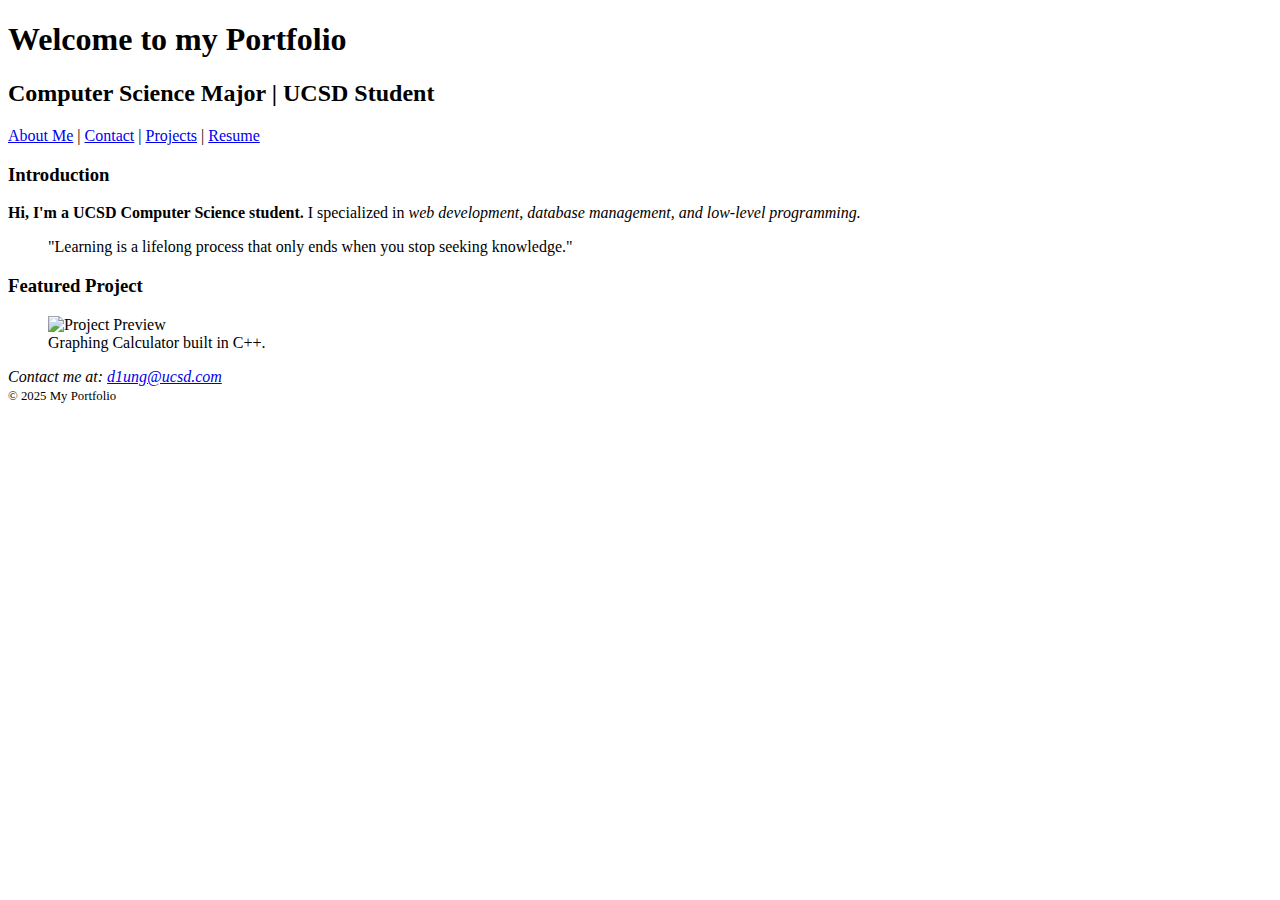
==== index.html @ 8a1a9c3a "contact & aboutme" ====
<!DOCTYPE html>
<html lang="en">

<head>
    <meta charset="UTF-8">
    <meta name="viewport" content="width=device-width, initial-scale=1.0">
    <link rel="stylesheet" href="style.css">
    <script src="script.js" defer></script>
    <title>Home</title>
</head>

<body>
    <header>
        <hgroup>
            <h1>Welcome to my Portfolio</h1>
            <h2>Computer Science Major | UCSD Student</h2>
        </hgroup>
        <nav>
            <a href="aboutme.html">About Me</a> |
            <a href="contact.html">Contact</a> |
            <a href="projects.html">Projects</a> |
            <a href="resume.html">Resume</a>

        </nav>
    </header>
    <main>
        <section>
            <h3>Introduction</h3>
            <p><strong>Hi, I'm a UCSD Computer Science student.</strong> I specialized in <em>web development, database
                    management, and low-level programming.</em></p>
        </section>
        <blockquote>
            "Learning is a lifelong process that only ends when you stop seeking knowledge."
        </blockquote>
        <section>
            <h3>Featured Project</h3>
            <figure>
                <img src="./assets/images/graphingCalculator.png" alt="Project Preview" width="200" height="150">
                <figcaption>Graphing Calculator built in C++.</figcaption>
            </figure>
        </section>
    </main>
    <footer>
        <address>Contact me at: <a href="mailto:d1ung@ucsd.com">d1ung@ucsd.com</a></address>
        <span style="font-size: 0.8em;">&copy; 2025 My Portfolio</span>
    </footer>
</body>

</html>
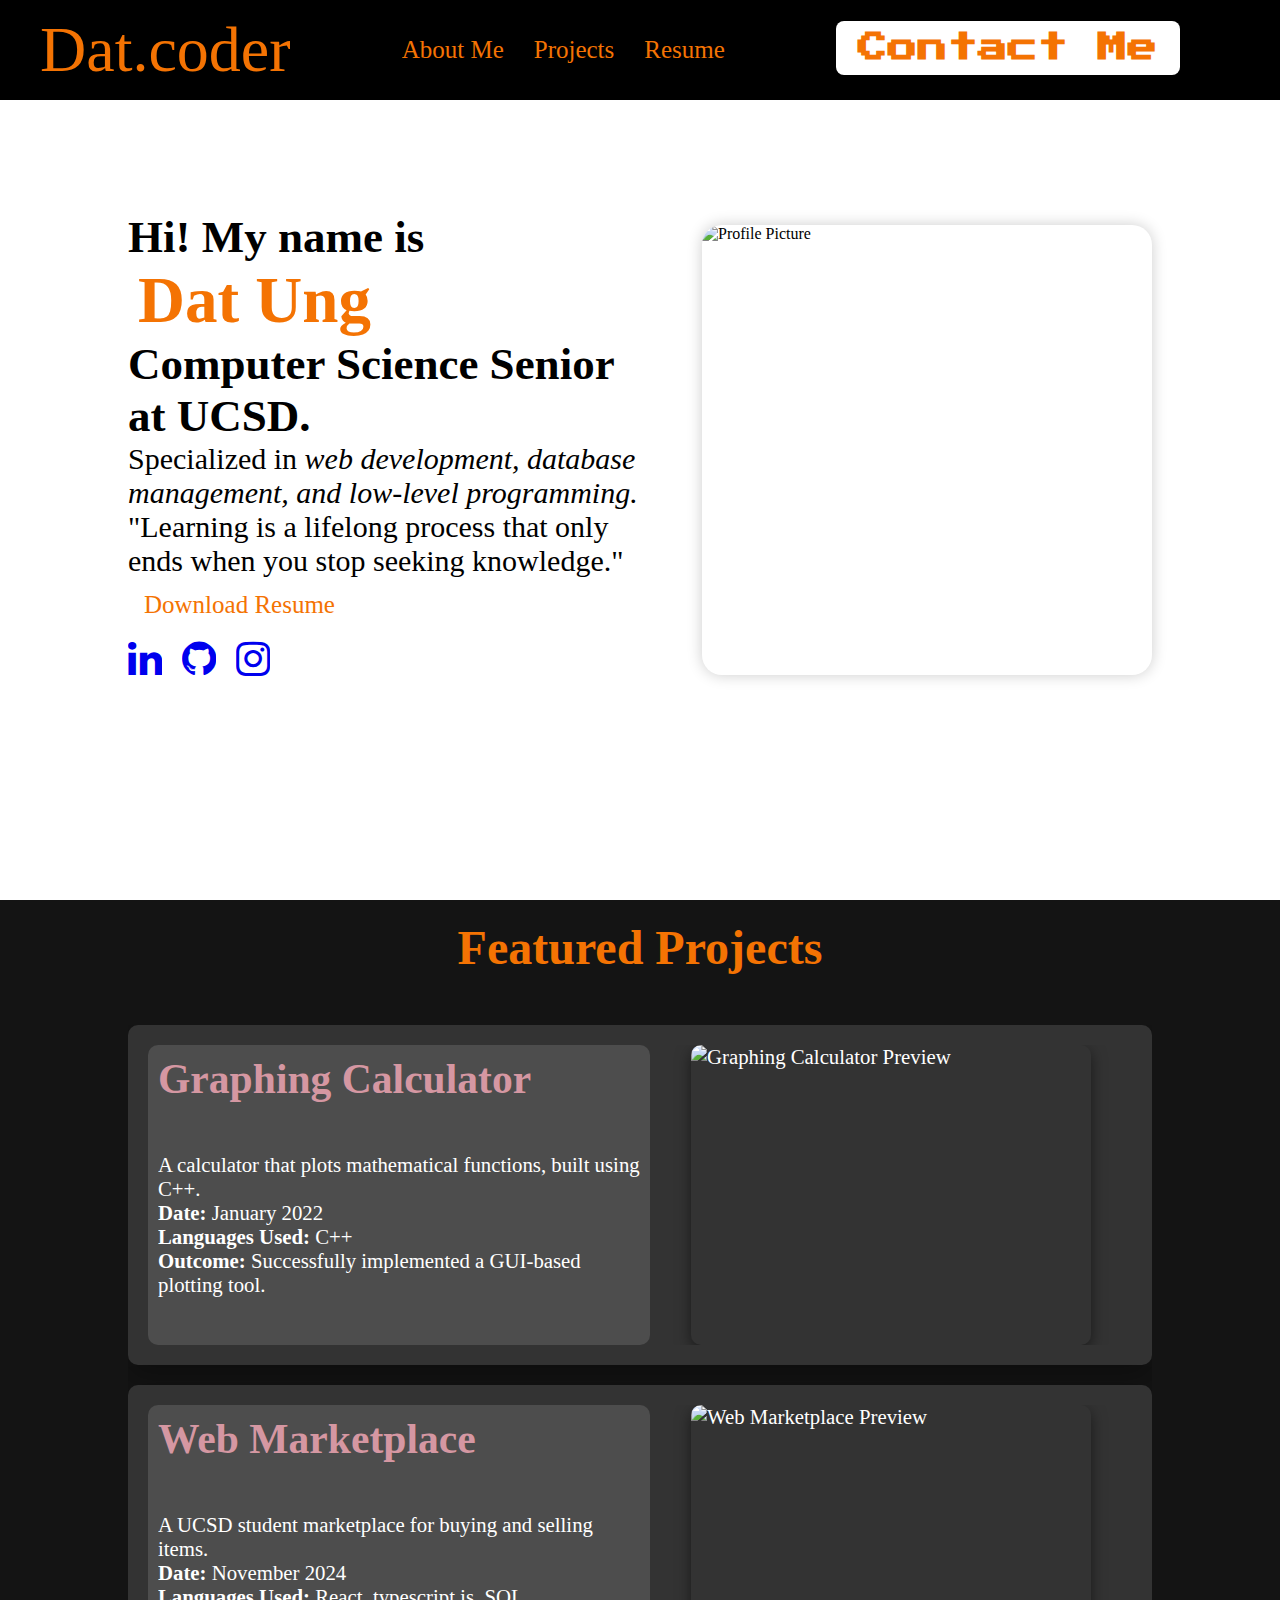
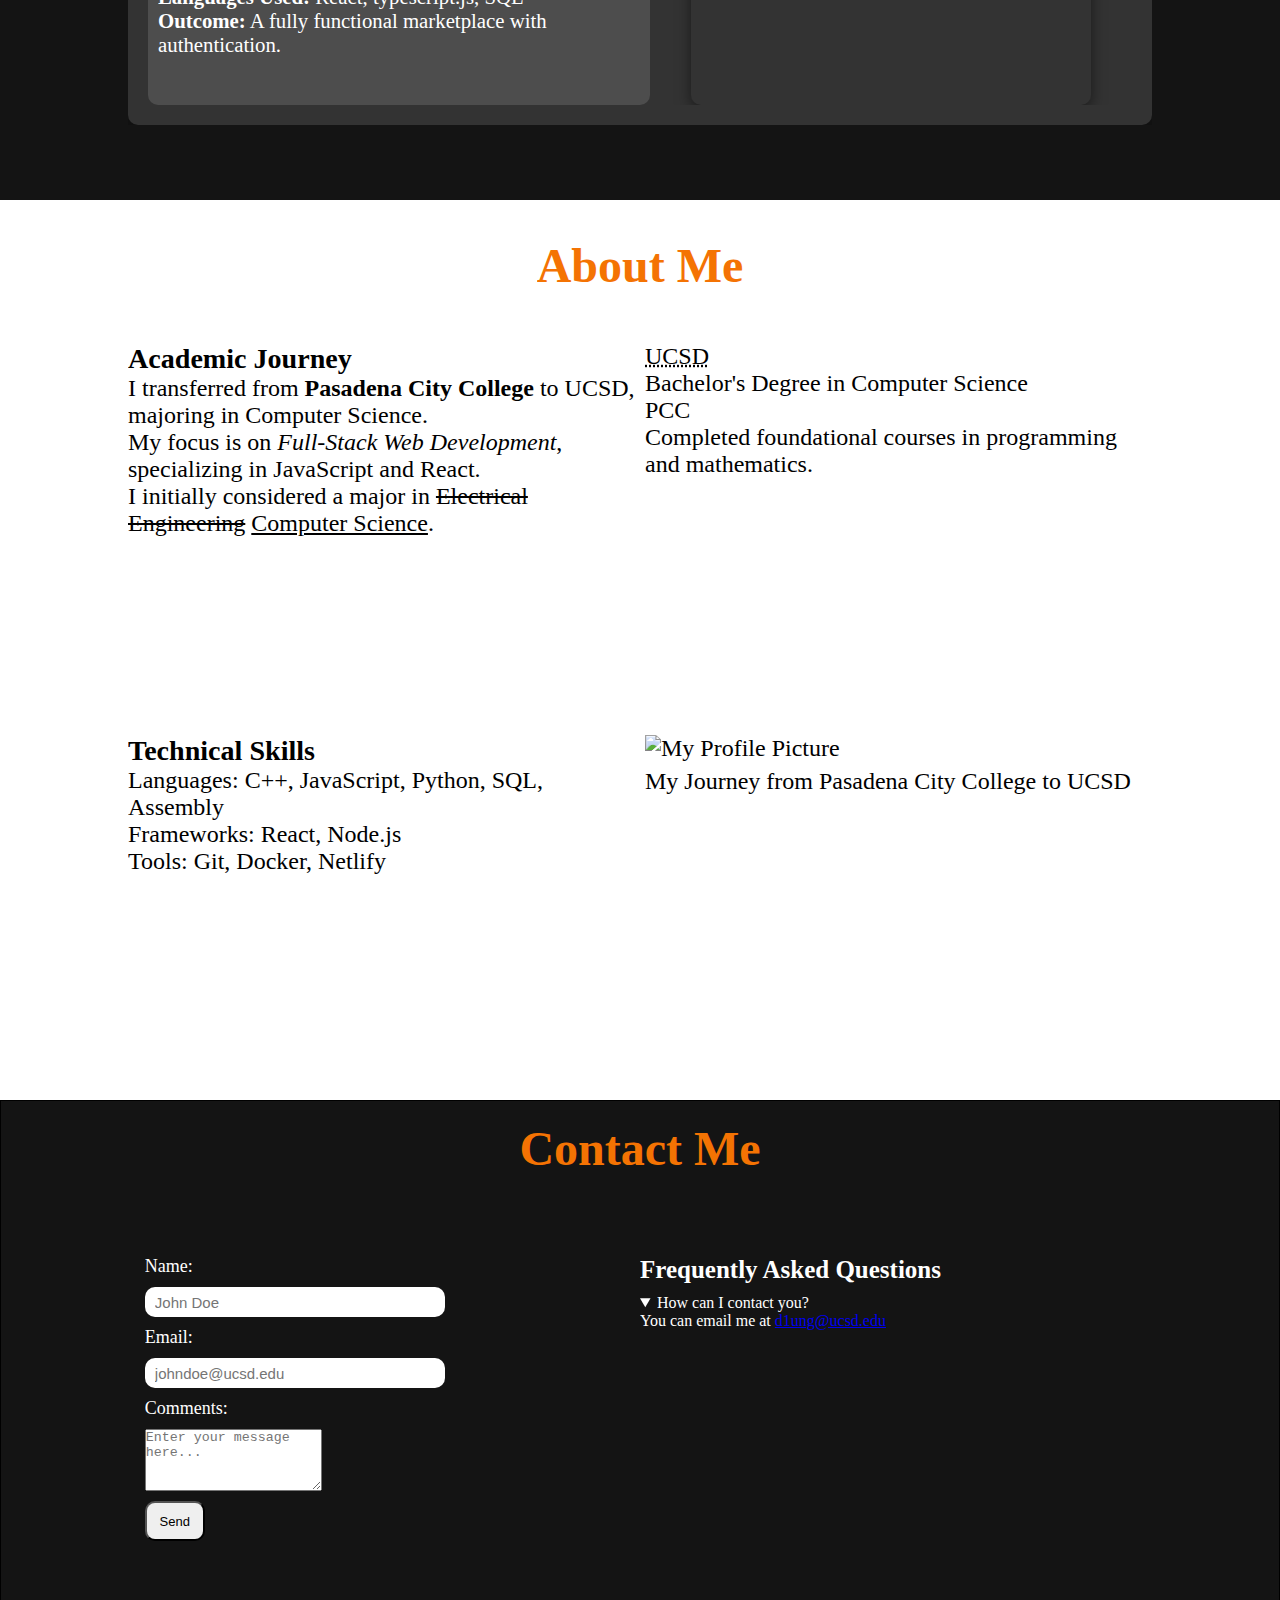
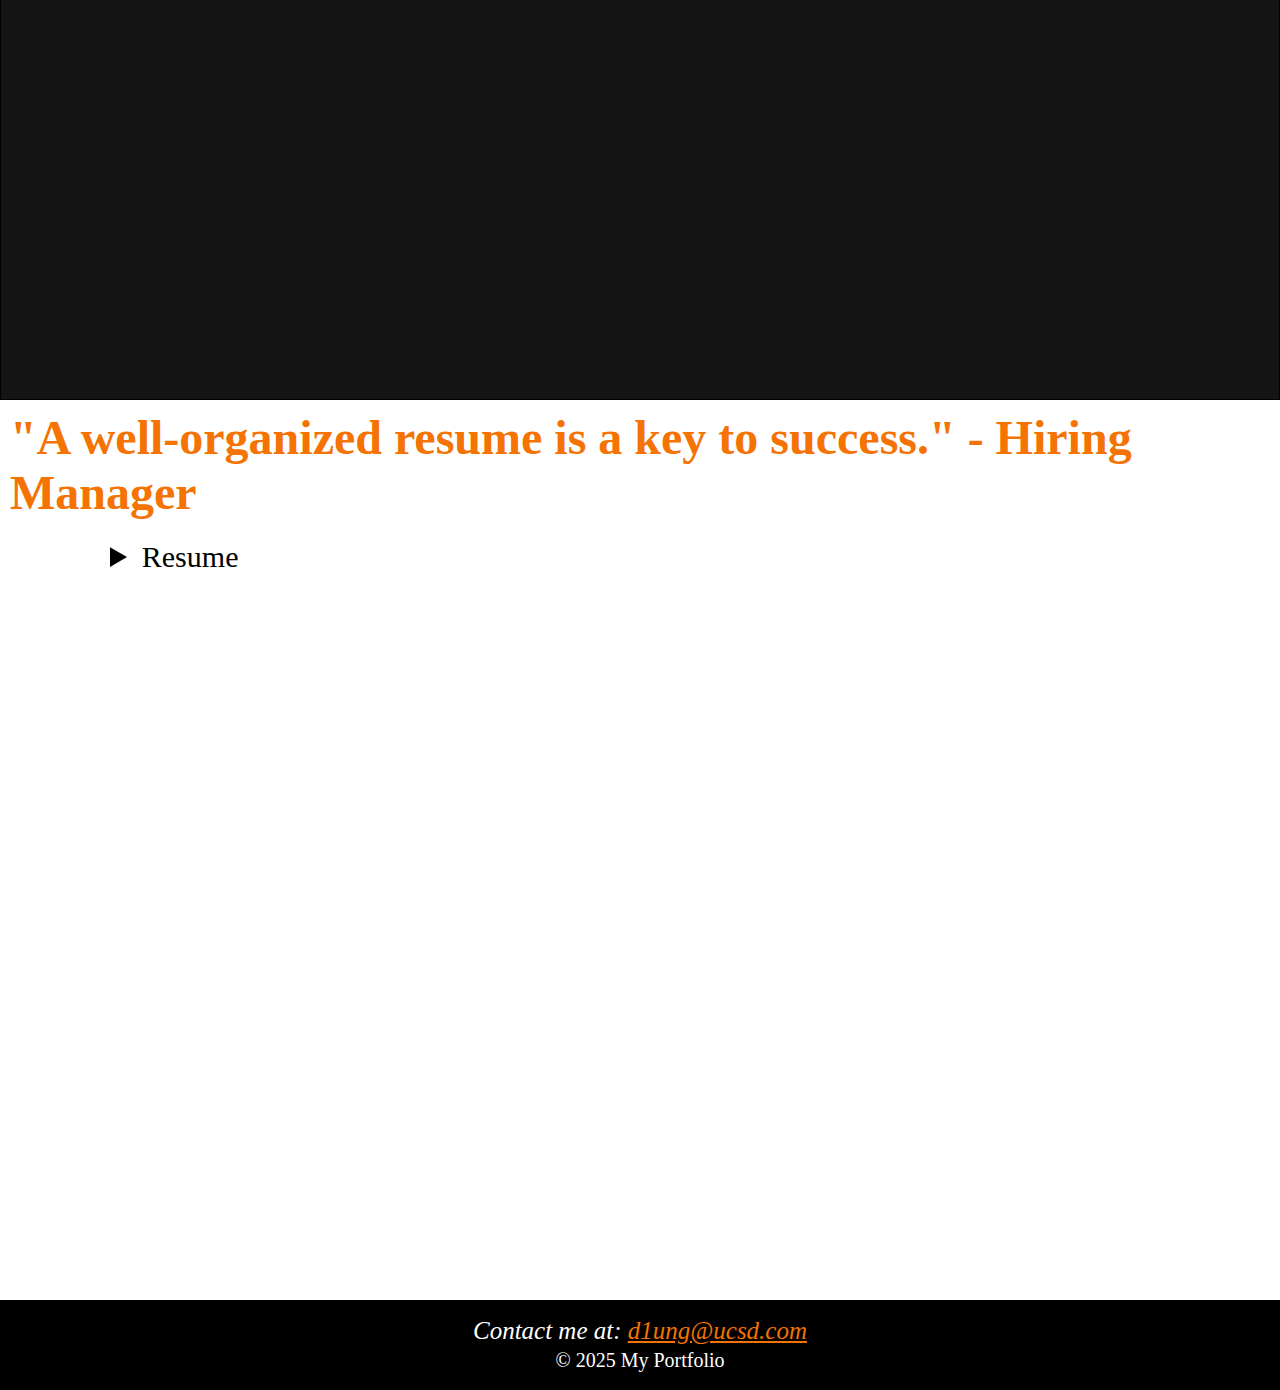
==== commit 2cc5f0d8: "fixed contact me button" ====
--- a/index.html
+++ b/index.html
@@ -1,44 +1,166 @@
+<!--https://animated-melba-d7daa9.netlify.app-->
 <!DOCTYPE html>
 <html lang="en">
 
 <head>
     <meta charset="UTF-8">
     <meta name="viewport" content="width=device-width, initial-scale=1.0">
-    <link rel="stylesheet" href="style.css">
+    <link rel="stylesheet" href="./assets/css/style.css">
+    <link rel="stylesheet" href="https://cdnjs.cloudflare.com/ajax/libs/font-awesome/4.7.0/css/font-awesome.min.css">
+    <link rel="stylesheet" href="https://fonts.googleapis.com/css2?family=Press+Start+2P&display=swap">
+
     <script src="script.js" defer></script>
     <title>Home</title>
 </head>
 
 <body>
     <header>
-        <hgroup>
-            <h1>Welcome to my Portfolio</h1>
-            <h2>Computer Science Major | UCSD Student</h2>
-        </hgroup>
-        <nav>
-            <a href="aboutme.html">About Me</a> |
-            <a href="contact.html">Contact</a> |
-            <a href="projects.html">Projects</a> |
-            <a href="resume.html">Resume</a>
-
+        <a href="#intro-jt" id="logo">Dat.coder</a>
+        <nav class="nav-center">
+            <a href="#about-me-jt">About Me</a>
+            <a href="#project-jt">Projects</a>
+            <a href="#resume-jt">Resume</a>
+        </nav>
+        <nav class="nav-right">
+            <a href="#contact-me-jt">Contact Me</a>
         </nav>
     </header>
     <main>
-        <section>
-            <h3>Introduction</h3>
-            <p><strong>Hi, I'm a UCSD Computer Science student.</strong> I specialized in <em>web development, database
-                    management, and low-level programming.</em></p>
-        </section>
-        <blockquote>
-            "Learning is a lifelong process that only ends when you stop seeking knowledge."
-        </blockquote>
-        <section>
-            <h3>Featured Project</h3>
-            <figure>
-                <img src="./assets/images/graphingCalculator.png" alt="Project Preview" width="200" height="150">
-                <figcaption>Graphing Calculator built in C++.</figcaption>
-            </figure>
-        </section>
+        <a id="intro-jt"></a>
+        <div class="intro">
+            <div class="intro-content">
+                <h2>Hi! My name is</h2>
+                <h2 style="margin-left: 10px;"><strong style="color:rgb(244, 115, 3); font-size: 65px;">Dat Ung</strong>
+                </h2>
+                <h2>Computer Science Senior at UCSD.</h2>
+                <p>Specialized in <em>web development, database management, and low-level programming.</em></p>
+                <blockquote>
+                    "Learning is a lifelong process that only ends when you stop seeking knowledge."
+                </blockquote>
+                <a href="/assets/pdfs/DatUngResume-Oct-2023.pdf" id="download-resume">Download Resume</a><br>
+                <section class="icon">
+                    <a href="https://www.linkedin.com/in/dat-ung" target="_blank">
+                        <i class="fa fa-linkedin"></i>
+                    </a>
+                    <a href="https://github.com/datungLA" target="_blank">
+                        <i class="fa fa-github"></i>
+                    </a>
+                    <a href="https://www.instagram.com/nickung1111/" target="_blank">
+                        <i class="fa fa-instagram"></i>
+                    </a>
+                </section>
+            </div>
+            <img src="./assets/images/profile.png" alt="Profile Picture" class="profile-image">
+        </div>
+        <a id="project-jt"></a>
+        <div class="projects">
+            <h2 class="section-title">Featured Projects</h2>
+            <div class="projects-grid">
+                <div class="project-container">
+                    <div class="project-info mixed-color">
+                        <h1 class="wider-color">Graphing Calculator</h1>
+                        <p>A calculator that plots mathematical functions, built using C++.</p>
+                        <p><strong>Date:</strong> January 2022</p>
+                        <p><strong>Languages Used:</strong> C++</p>
+                        <p><strong>Outcome:</strong> Successfully implemented a GUI-based plotting tool.</p>
+                    </div>
+                    <div class="project-media">
+                        <img src="./assets/images/graphingCalculator.png" alt="Graphing Calculator Preview">
+                    </div>
+                </div>
+                <div class="project-container">
+                    <div class="project-info mixed-color">
+                        <h1 class="wider-color">Web Marketplace</h1>
+                        <p>A UCSD student marketplace for buying and selling items.</p>
+                        <p><strong>Date:</strong> November 2024</p>
+                        <p><strong>Languages Used:</strong> React, typescript.js, SQL</p>
+                        <p><strong>Outcome:</strong> A fully functional marketplace with authentication.</p>
+                    </div>
+                    <div class="project-media">
+                        <img src="./assets/images/webProject.png" alt="Web Marketplace Preview">
+                    </div>
+                </div>
+            </div>
+        </div>
+        <a id="about-me-jt"></a>
+        <div class="about-me">
+            <h2>About Me</h2>
+            <div>
+                <section>
+                    <h3>Academic Journey</h3>
+                    <p>I transferred from <b>Pasadena City College</b> to UCSD, majoring in Computer Science.</p>
+                    <p>My focus is on <dfn>Full-Stack Web Development</dfn>, specializing in JavaScript and React.</p>
+                    <p>I initially considered a major in <del>Electrical Engineering</del> <ins>Computer Science</ins>.
+                    </p>
+                </section>
+                <dl>
+                    <dt><abbr title="University of California, San Diego">UCSD</abbr></dt>
+                    <dd>Bachelor's Degree in Computer Science</dd>
+                    <dt>PCC</dt>
+                    <dd>Completed foundational courses in programming and mathematics.</dd>
+                </dl>
+                <section>
+                    <h3>Technical Skills</h3>
+                    <ul>
+                        <li>Languages: C++, JavaScript, Python, SQL, Assembly</li>
+                        <li>Frameworks: React, Node.js</li>
+                        <li>Tools: Git, Docker, Netlify</li>
+                    </ul>
+                </section>
+                <figure>
+                    <picture>
+                        <source srcset="/assets/images/pcc.png" media="(min-width: 800px)">
+                        <source srcset="/assets/images/ucsd.png" media="(min-width: 400px)">
+                        <img src="/assets/images/profile.png" alt="My Profile Picture">
+                    </picture>
+                    <figcaption>My Journey from Pasadena City College to UCSD</figcaption>
+                </figure>
+                <dialog id="extra-info">
+                    <p>This site is built with semantic HTML and accessible design principles.</p>
+                    <button>Close</button>
+                </dialog>
+            </div>
+        </div>
+        <a id="contact-me-jt"></a>
+        <div class="contact-me">
+            <h2>Contact Me</h2>
+            <div class="contact-container">
+                <form action="https://httpbin.org/post" method="post">
+                    <fieldset>
+                        <label for="name">Name:</label>
+                        <input type="text" id="name" name="name" placeholder="John Doe" required>
+
+                        <label for="email">Email:</label>
+                        <input type="email" id="email" name="email" placeholder="johndoe@ucsd.edu" required>
+
+                        <label for="comments">Comments:</label>
+                        <textarea id="comments" name="comments" rows="4" placeholder="Enter your message here..."
+                            required></textarea>
+
+                        <input type="hidden" name="possible_bot" value="true">
+
+                        <button type="submit">Send</button>
+                    </fieldset>
+                </form>
+                <div class="FAQ">
+                    <h3>Frequently Asked Questions</h3>
+                    <details open>
+                        <summary>How can I contact you?</summary>
+                        <p>You can email me at <a href="mailto:d1ung@ucsd.edu">d1ung@ucsd.edu</a></p>
+                    </details>
+                </div>
+            </div>
+        </div>
+        <a id="resume-jt"></a>
+        <div class="resume" id="resume">
+            <aside>
+                <p>"A well-organized resume is a key to success." - Hiring Manager</p>
+            </aside>
+            <details>
+                <summary>Resume</summary>
+                <iframe src="/assets/pdfs/DatUngResume-Oct-2023.pdf" width="98%" height="700px"></iframe>
+            </details>
+        </div>
     </main>
     <footer>
         <address>Contact me at: <a href="mailto:d1ung@ucsd.com">d1ung@ucsd.com</a></address>
--- a/assets/css/style.css
+++ b/assets/css/style.css
@@ -0,0 +1,485 @@
+:root {
+    --orange: rgb(244, 115, 3);
+    --retro-font: 'Press Start 2P', sans-serif, Arial;
+
+}
+
+* {
+    margin: 0;
+    padding: 0;
+    box-sizing: border-box;
+    overflow-x: hidden;
+}
+
+
+@keyframes pulse {
+    0% {
+        transform: scale(1);
+    }
+
+    50% {
+        transform: scale(1.1);
+    }
+
+    100% {
+        transform: scale(1);
+    }
+}
+
+header {
+    width: 100%;
+    height: 100px;
+    display: flex;
+    align-items: center;
+    justify-content: space-between;
+    position: fixed;
+    top: 0;
+    background-color: white;
+    z-index: 1000;
+
+    &:has(.nav-right a) {
+        background-color: black;
+    }
+
+    #logo {
+        font-size: 4em;
+        margin-left: 40px;
+        text-decoration: none;
+        color: var(--orange, orange);
+        transition: transform 0.3s ease-in-out;
+
+        &:hover {
+            transform: rotate(3deg);
+        }
+    }
+
+    nav {
+        a {
+            text-decoration: none;
+            color: var(--orange, orange);
+
+            &:hover {
+                color: white;
+            }
+        }
+    }
+
+    .nav-center {
+        display: flex;
+        gap: 30px;
+        flex-grow: 1;
+        justify-content: center;
+        font-size: 25px;
+    }
+
+    .nav-right a {
+        display: inline-block;
+        padding: 10px 20px;
+        border-radius: 8px;
+        background-color: white;
+        font-weight: bold;
+        transition: all 0.3s ease-in-out;
+        font-size: 30px;
+        margin-right: 100px;
+        color: var(--orange, orange);
+        font-family: var(--retro-font, sans-serif);
+        border: 2px solid transparent;
+    }
+
+    .nav-right a:hover {
+        border: 2px solid var(--orange, orange);
+        background-color: var(--orange, orange);
+        color: #333;
+        border-radius: 8px;
+    }
+
+}
+
+#project-jt,
+#about-me-jt,
+#contact-me-jt,
+#resume-jt,
+#intro-jt {
+    scroll-margin-top: 100px;
+}
+
+.intro {
+    height: 100vh;
+    display: flex;
+    align-items: center;
+    justify-content: space-between;
+    padding: 0 10%;
+
+    .intro-content {
+        flex: 1;
+        max-width: 50%;
+        font-size: 30px;
+
+        #download-resume {
+            padding: 3px 6px;
+            border-radius: 8px;
+            color: rgb(244, 115, 3);
+            text-decoration: none;
+            transition: all 0.3s ease-in-out;
+            font-size: 25px;
+            margin: 10px;
+            display: inline-block;
+
+            &:hover {
+                border: 2px solid var(--orange, orange);
+                background-color: var(--orange, orange);
+                color: #333;
+            }
+        }
+    }
+
+    .profile-image {
+        width: 450px;
+        height: 450px;
+        border-radius: 20px;
+        object-fit: cover;
+        box-shadow: 0 0 15px rgba(0, 0, 0, 0.2);
+    }
+
+    .icon {
+        font-size: 40px;
+        display: flex;
+        gap: 20px;
+        color: black;
+
+        a:visited {
+            color: black;
+        }
+    }
+}
+
+.projects {
+    height: 100vh;
+    background-color: rgb(20, 20, 20);
+    color: white;
+    display: flex;
+    flex-direction: column;
+    align-items: center;
+    padding-top: 20px;
+    justify-content: flex-start;
+
+    .section-title {
+        font-size: 3rem;
+        font-weight: bold;
+        color: rgb(244, 115, 3);
+        margin-bottom: 50px;
+    }
+
+    .projects-grid {
+        display: grid;
+        grid-template-columns: 1fr;
+        gap: 20px;
+        width: 80%;
+        max-width: 1200px;
+
+        .project-container {
+            display: flex;
+            justify-content: space-between;
+            padding: 20px;
+            border-radius: 10px;
+            box-shadow: 0 10px 30px rgba(0, 0, 0, 0.3);
+            background-color: #333;
+            font-size: 1.3em;
+            transition: transform 0.3s ease-in-out;
+
+            &:hover {
+                animation: pulse 1s ease-in-out;
+            }
+
+            .project-info {
+                flex: 1;
+                text-align: left;
+                padding-top: 10px;
+
+                h1 {
+                    margin-bottom: 50px;
+                }
+            }
+
+            .project-media {
+                flex: 1;
+                display: flex;
+                justify-content: center;
+
+                img {
+                    width: 400px;
+                    height: 300px;
+                    border-radius: 10px;
+                    box-shadow: 0 5px 15px rgba(0, 0, 0, 0.5);
+                }
+            }
+        }
+    }
+}
+
+
+.about-me {
+    height: 100vh;
+    display: flex;
+    justify-content: center;
+    align-items: center;
+    flex-direction: column;
+
+    h2 {
+        font-size: 3rem;
+        font-weight: bold;
+        color: rgb(244, 115, 3);
+        margin-bottom: 50px;
+    }
+
+    div {
+        display: grid;
+        grid-template-columns: repeat(2, 1fr);
+        gap: 10px;
+        height: 80dvh;
+        width: 80dvw;
+        font-size: 1.5em
+    }
+}
+
+
+.contact-me {
+    border: 1px solid black;
+    height: 100vh;
+    padding: 20px;
+    display: flex;
+    flex-direction: column;
+    align-items: center;
+    gap: 20px;
+    background-color: rgb(20, 20, 20);
+    color: white;
+
+    h2 {
+        margin-bottom: 60px;
+        text-align: center;
+        font-size: 3rem;
+        font-weight: bold;
+        color: rgb(244, 115, 3);
+    }
+
+    .contact-container {
+        display: flex;
+        flex-direction: row;
+        justify-content: space-between;
+        width: 80%;
+        max-width: 1200px;
+
+        form {
+            flex: 1;
+            display: flex;
+            flex-direction: column;
+            align-items: flex-start;
+            max-width: 500px;
+
+            label {
+                font-size: 18px;
+            }
+
+            input,
+            select {
+                width: 300px;
+                height: 30px;
+                font-size: 15px;
+                border: none;
+                border-radius: 10px;
+                padding: 10px;
+            }
+
+            button {
+                font-size: 13px;
+                width: 60px;
+                height: 40px;
+                border-radius: 10px;
+                transition: background-color 0.3s ease;
+
+                &:hover {
+                    background-color: orange;
+                }
+            }
+
+            fieldset {
+                display: flex;
+                flex-direction: column;
+                align-items: flex-start;
+                gap: 10px;
+                border: none;
+            }
+        }
+
+        .FAQ {
+            flex: 1;
+            max-width: 500px;
+
+            h3 {
+                font-size: 25px;
+                margin-bottom: 10px;
+            }
+        }
+    }
+}
+
+
+.resume {
+    height: 100vh;
+    display: flex;
+    flex-direction: column;
+    align-items: center;
+    padding: 10px;
+
+    details {
+        font-size: 30px;
+        width: 100%;
+        height: 600px;
+        padding-left: 100px;
+    }
+
+    aside {
+        font-size: 3rem;
+        font-weight: bold;
+        color: rgb(244, 115, 3);
+        padding-bottom: 20px;
+    }
+}
+
+footer {
+    background-color: black;
+    height: 10vh;
+    text-align: center;
+    align-content: center;
+    font-size: 25px;
+    color: white;
+
+    a {
+        color: var(--orange, orange);
+    }
+}
+
+
+.wider-color {
+    color: white;
+    color: color(display-p3 0.8 0.6023 0.6369);
+}
+
+.mixed-color {
+    padding: 10px;
+    background-color: brown;
+    background-color: color-mix(in srgb, white 30%, black 70%);
+    border-radius: 10px;
+}
+
+@media screen and (max-width: 768px) {
+    header {
+        flex-direction: column;
+        height: auto;
+        padding: 10px;
+    }
+
+    .nav-center,
+    .nav-right {
+        flex-direction: column;
+        align-items: center;
+        margin: 10px 0;
+    }
+
+    .intro {
+        flex-direction: column;
+        align-items: center;
+        text-align: center;
+        padding: 0 5%;
+    }
+
+    .projects-grid {
+        grid-template-columns: 1fr;
+    }
+
+    .about-me div {
+        grid-template-columns: 1fr;
+    }
+
+    .contact-container {
+        flex-direction: column;
+        align-items: center;
+    }
+}
+
+@media screen and (max-width: 480px) {
+    header {
+        flex-direction: column;
+        padding: 10px;
+        height: auto;
+
+        #logo {
+            font-size: 3em;
+            margin-left: 10px;
+        }
+
+        nav {
+            a {
+                font-size: 20px;
+                margin: 5px 0;
+            }
+        }
+
+        .intro {
+            padding: 0 5%;
+
+            .intro-content {
+                font-size: 20px;
+            }
+
+            .profile-image {
+                width: 300px;
+                height: 300px;
+            }
+        }
+
+        .projects {
+            .section-title {
+                font-size: 2.5rem;
+            }
+        }
+
+        .about-me {
+            h2 {
+                font-size: 2.5rem;
+            }
+
+            div {
+                grid-template-columns: 1fr;
+            }
+        }
+
+        .contact-me {
+            h2 {
+                font-size: 2.5rem;
+            }
+
+            .contact-container {
+                flex-direction: column;
+                align-items: center;
+            }
+
+            form {
+                max-width: 100%;
+
+                input,
+                select {
+                    width: 100%;
+                }
+            }
+        }
+
+        .resume {
+            details {
+                font-size: 25px;
+                height: auto;
+                padding-left: 20px;
+            }
+        }
+    }
+}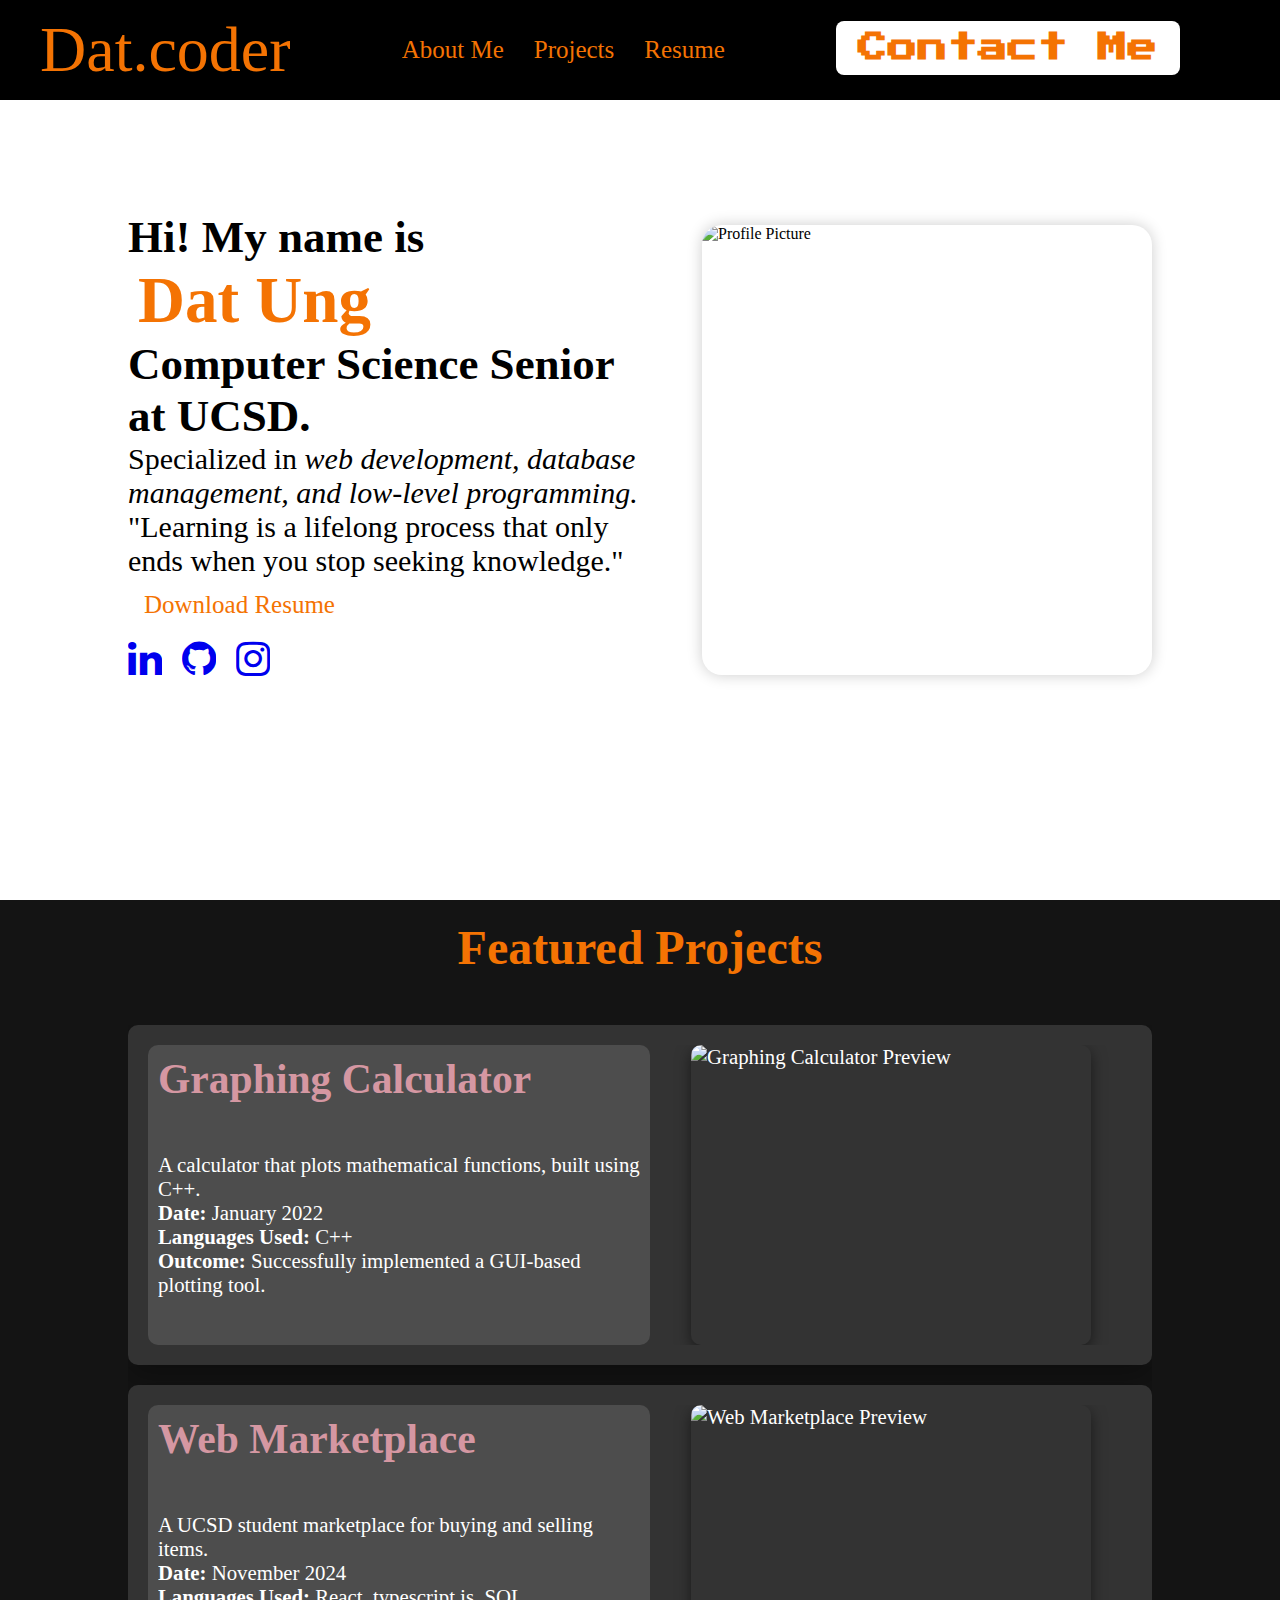
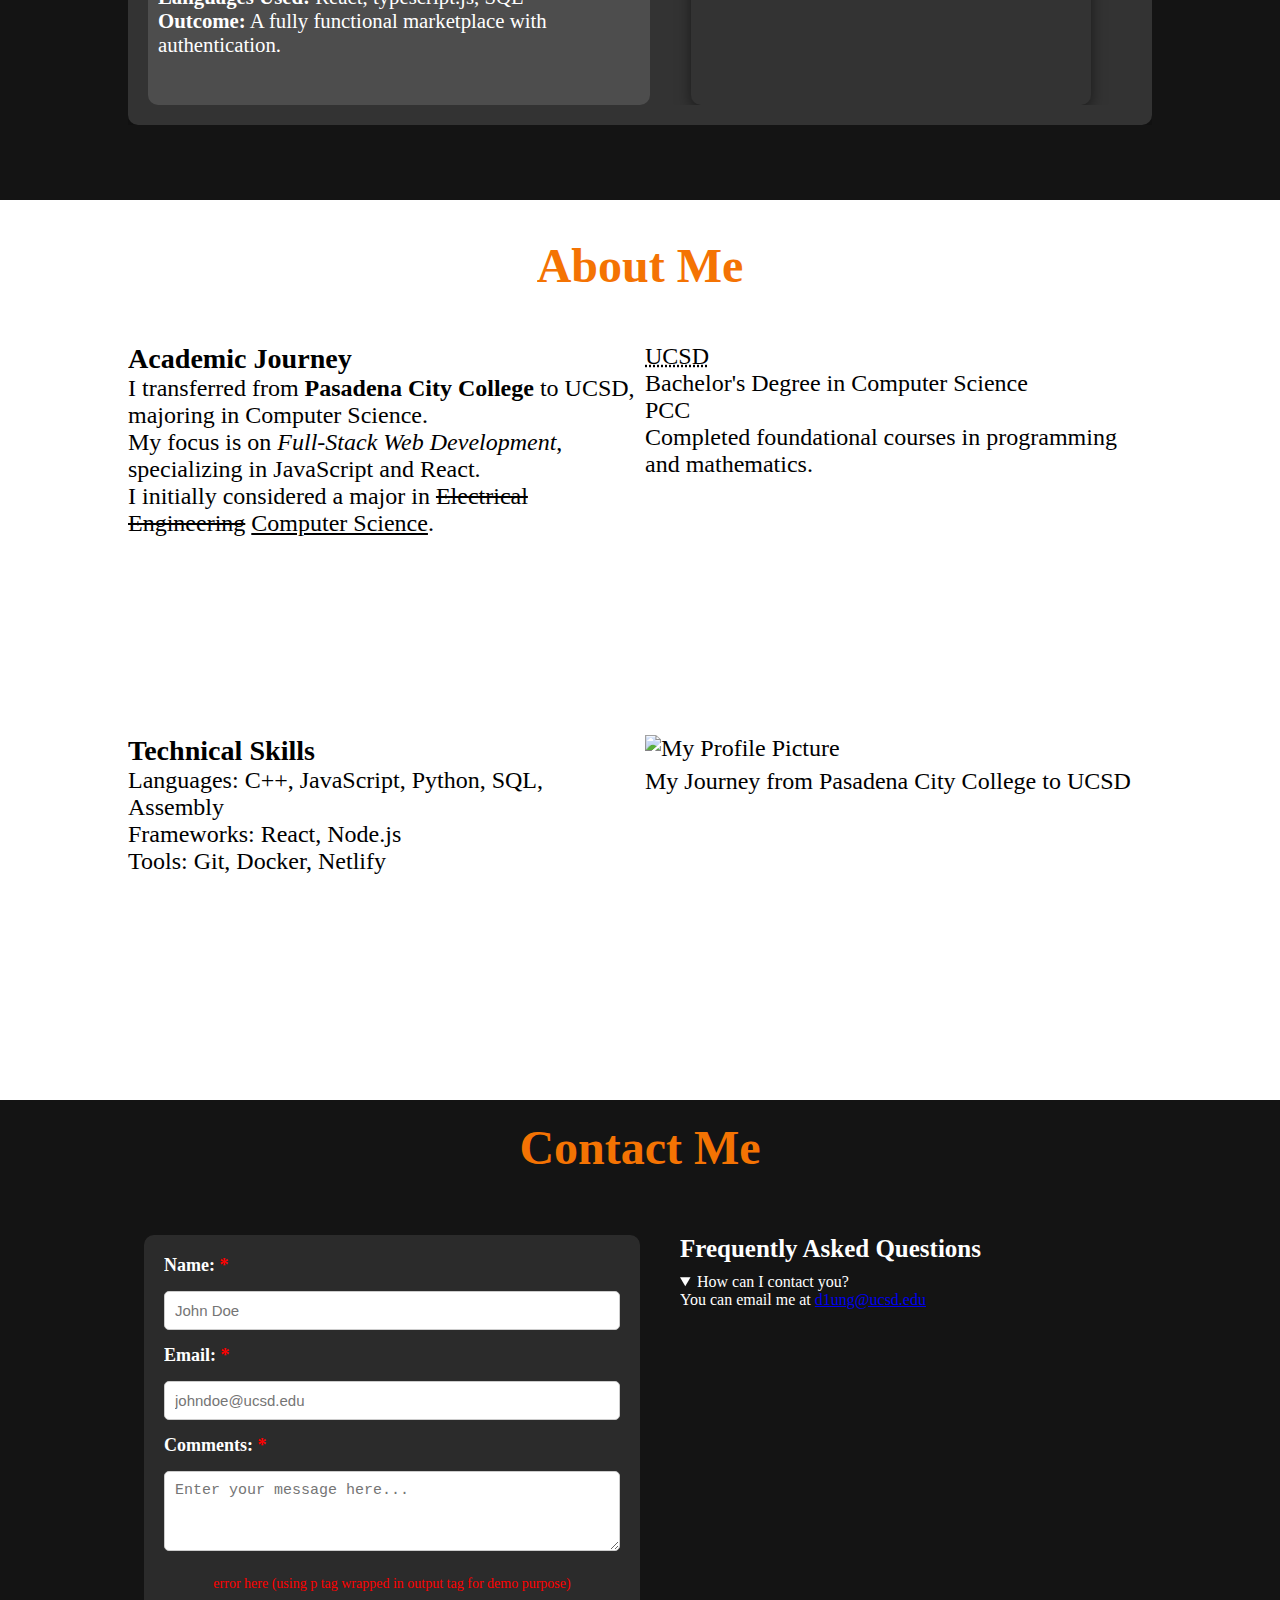
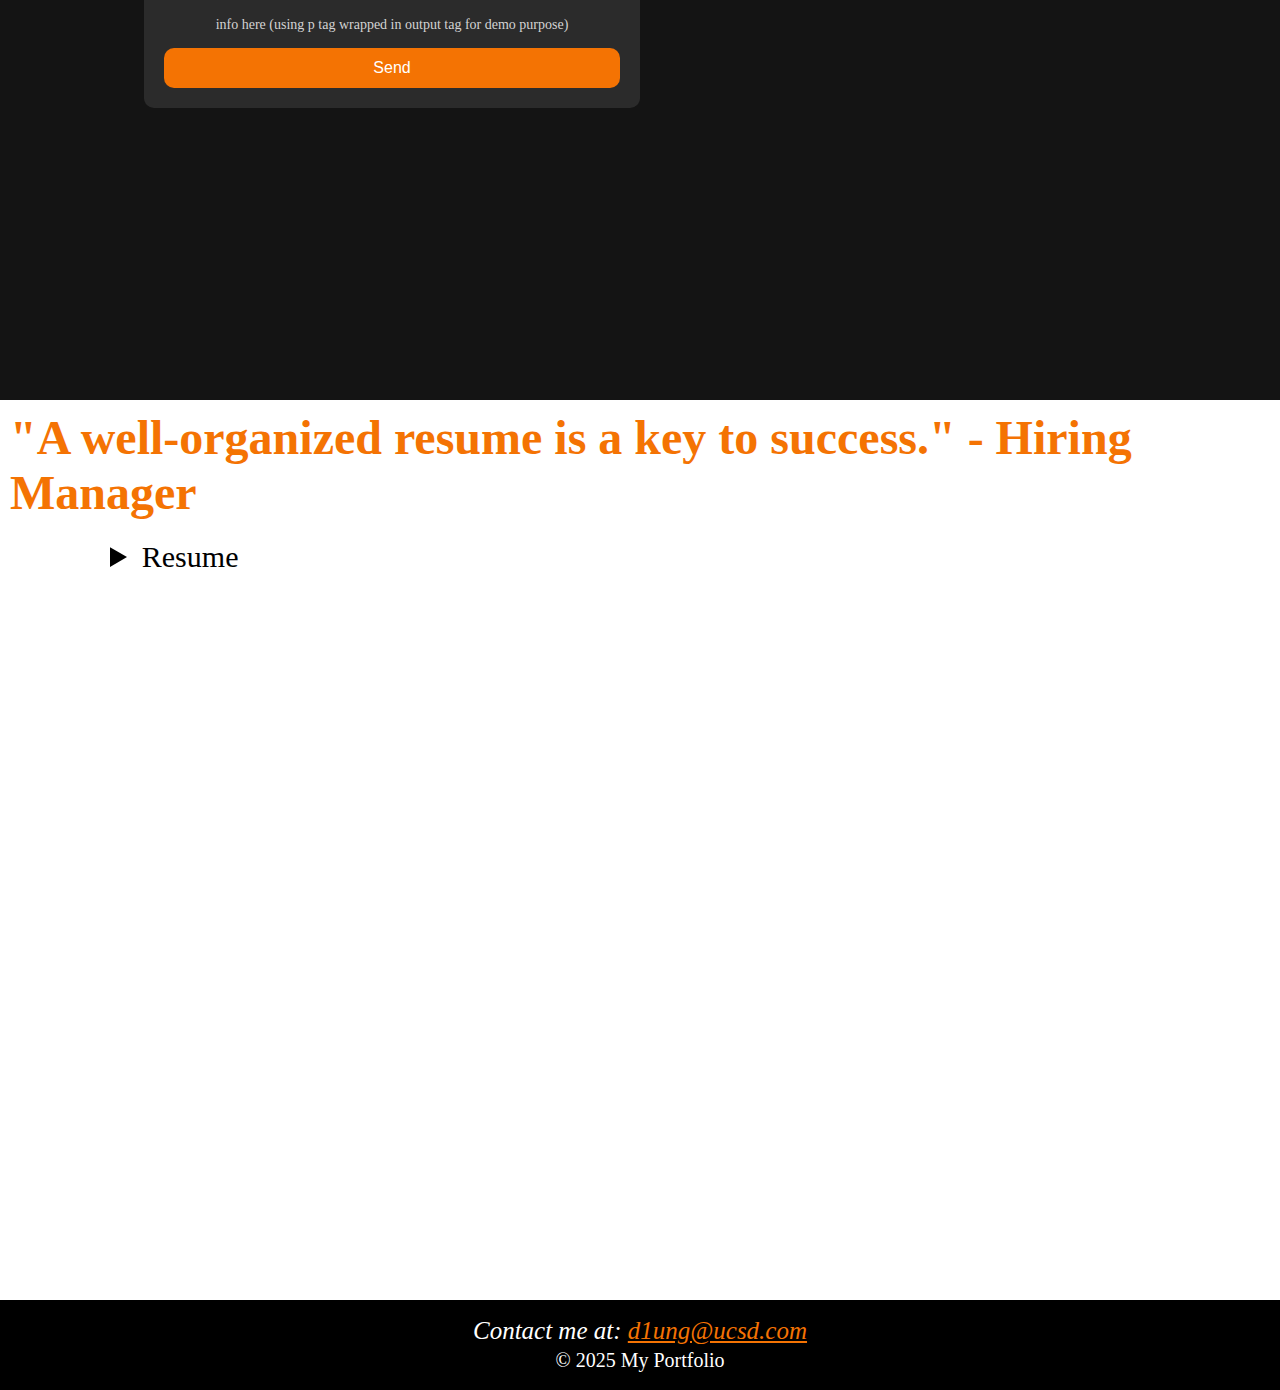
==== commit 775d2c63: "part 1" ====
--- a/index.html
+++ b/index.html
@@ -125,17 +125,24 @@
         <div class="contact-me">
             <h2>Contact Me</h2>
             <div class="contact-container">
-                <form action="https://httpbin.org/post" method="post">
+                <form action="https://httpbin.org/post" method="post" novalidate>
                     <fieldset>
-                        <label for="name">Name:</label>
+                        <label for="name">Name: <span class="required">*</span></label>
                         <input type="text" id="name" name="name" placeholder="John Doe" required>
 
-                        <label for="email">Email:</label>
+                        <label for="email">Email: <span class="required">*</span></label>
                         <input type="email" id="email" name="email" placeholder="johndoe@ucsd.edu" required>
 
-                        <label for="comments">Comments:</label>
+                        <label for="comments">Comments: <span class="required">*</span></label>
                         <textarea id="comments" name="comments" rows="4" placeholder="Enter your message here..."
                             required></textarea>
+
+                        <output id="error-message" class="error-message">
+                            <p>error here (using p tag wrapped in output tag for demo purpose)</p>
+                        </output>
+                        <output id="info-message" class="info-message">
+                            <p>info here (using p tag wrapped in output tag for demo purpose)</p>
+                        </output>
 
                         <input type="hidden" name="possible_bot" value="true">
 
--- a/assets/css/style.css
+++ b/assets/css/style.css
@@ -244,7 +244,6 @@
 
 
 .contact-me {
-    border: 1px solid black;
     height: 100vh;
     padding: 20px;
     display: flex;
@@ -255,7 +254,7 @@
     color: white;
 
     h2 {
-        margin-bottom: 60px;
+        margin-bottom: 40px;
         text-align: center;
         font-size: 3rem;
         font-weight: bold;
@@ -264,64 +263,100 @@
 
     .contact-container {
         display: flex;
-        flex-direction: row;
+        flex-wrap: wrap;
         justify-content: space-between;
         width: 80%;
         max-width: 1200px;
-
-        form {
-            flex: 1;
+        gap: 40px;
+    }
+
+    form {
+        flex: 1;
+        display: flex;
+        flex-direction: column;
+        align-items: flex-start;
+        max-width: 500px;
+        background: rgba(255, 255, 255, 0.1);
+        padding: 20px;
+        border-radius: 10px;
+
+        fieldset {
             display: flex;
             flex-direction: column;
-            align-items: flex-start;
-            max-width: 500px;
-
-            label {
-                font-size: 18px;
-            }
-
-            input,
-            select {
-                width: 300px;
-                height: 30px;
-                font-size: 15px;
-                border: none;
-                border-radius: 10px;
-                padding: 10px;
-            }
-
-            button {
-                font-size: 13px;
-                width: 60px;
-                height: 40px;
-                border-radius: 10px;
-                transition: background-color 0.3s ease;
-
-                &:hover {
-                    background-color: orange;
-                }
-            }
-
-            fieldset {
-                display: flex;
-                flex-direction: column;
-                align-items: flex-start;
-                gap: 10px;
-                border: none;
-            }
-        }
-
-        .FAQ {
-            flex: 1;
-            max-width: 500px;
-
-            h3 {
-                font-size: 25px;
-                margin-bottom: 10px;
-            }
-        }
-    }
-}
+            gap: 15px;
+            border: none;
+            width: 100%;
+        }
+
+        label {
+            font-size: 18px;
+            font-weight: bold;
+        }
+
+        .required {
+            color: red;
+        }
+
+        input,
+        textarea {
+            width: 100%;
+            font-size: 15px;
+            border: 1px solid #ccc;
+            border-radius: 5px;
+            padding: 10px;
+            background: white;
+            color: black;
+        }
+
+        textarea {
+            height: 80px;
+            resize: vertical;
+        }
+
+        button {
+            font-size: 16px;
+            width: 100%;
+            height: 40px;
+            border-radius: 10px;
+            border: none;
+            cursor: pointer;
+            background-color: rgb(244, 115, 3);
+            color: white;
+            transition: background-color 0.3s ease;
+        }
+
+        button:hover {
+            background-color: rgb(200, 90, 3);
+        }
+
+        .error-message,
+        .info-message {
+            display: block;
+            font-size: 14px;
+            margin-top: 10px;
+            text-align: center;
+        }
+
+        .error-message {
+            color: red;
+        }
+
+        .info-message {
+            color: lightgray;
+        }
+    }
+
+    .FAQ {
+        flex: 1;
+        max-width: 500px;
+
+        h3 {
+            font-size: 25px;
+            margin-bottom: 10px;
+        }
+    }
+}
+
 
 
 .resume {
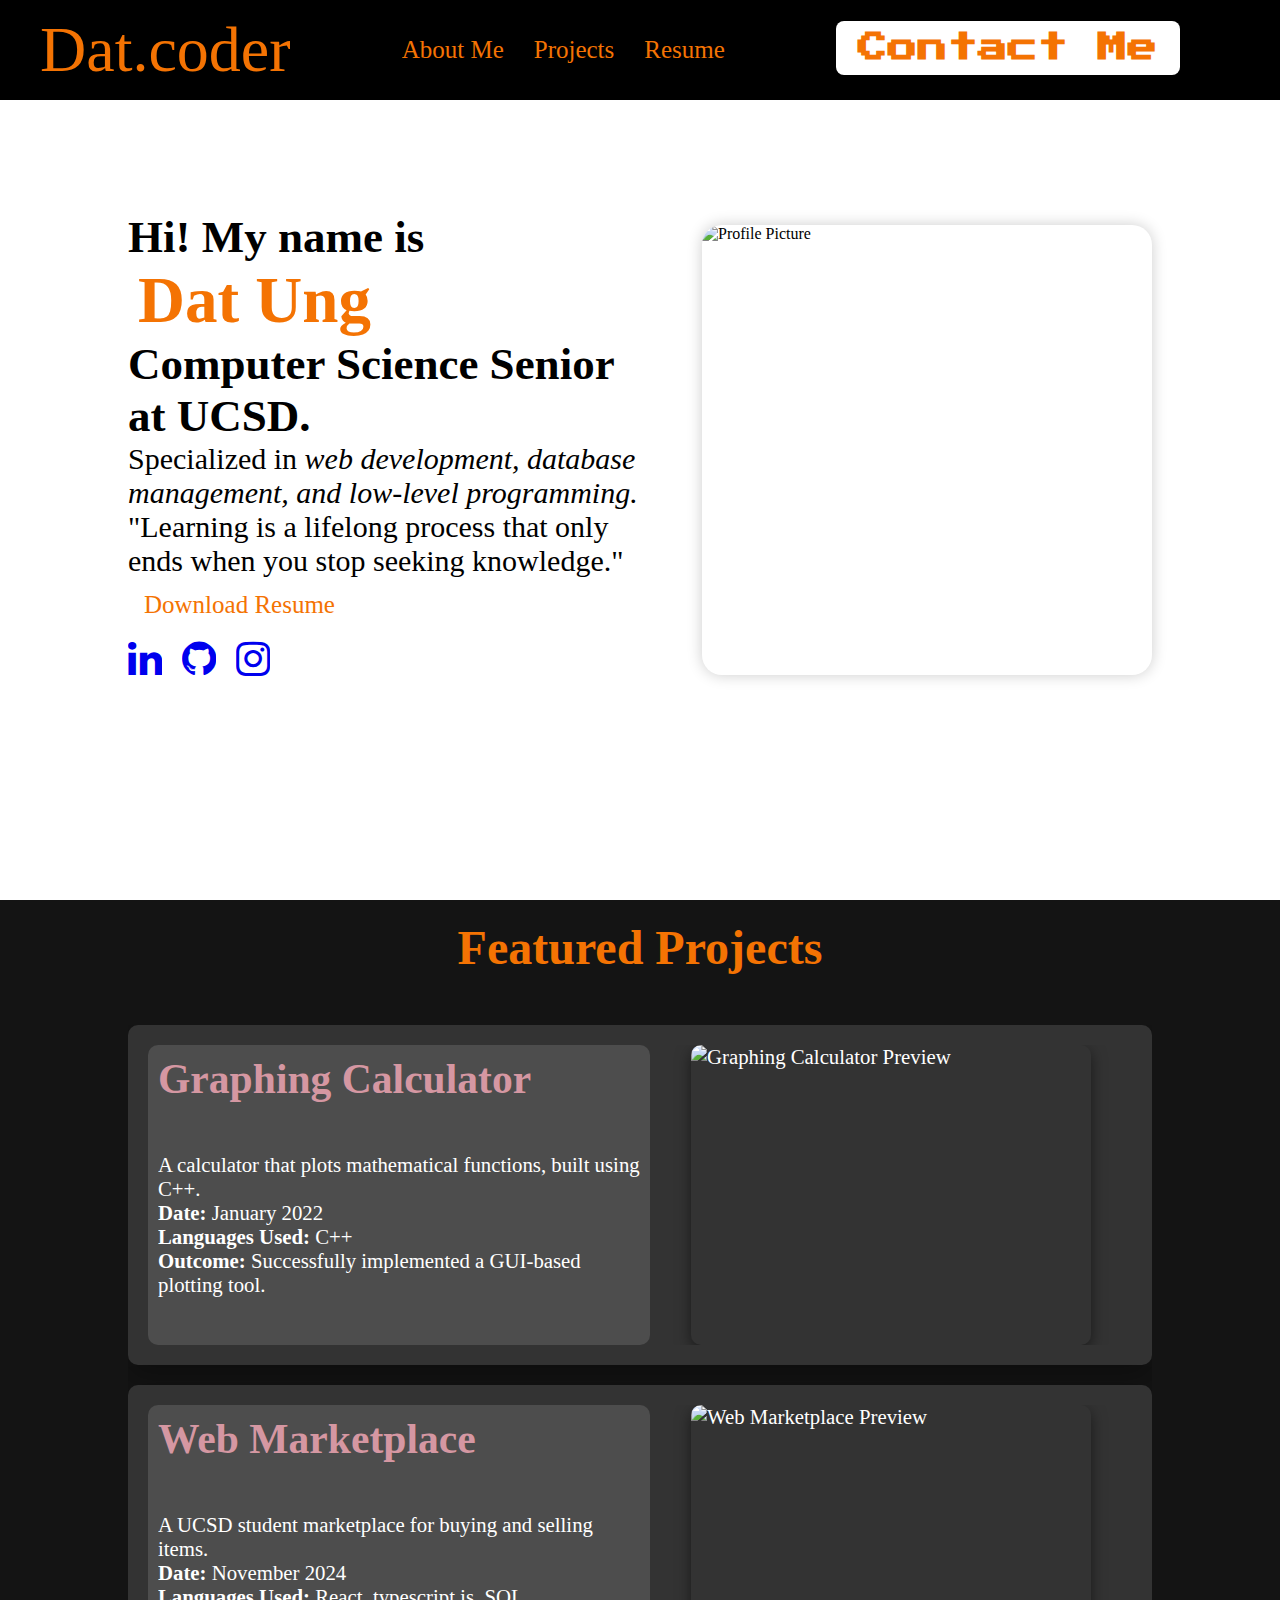
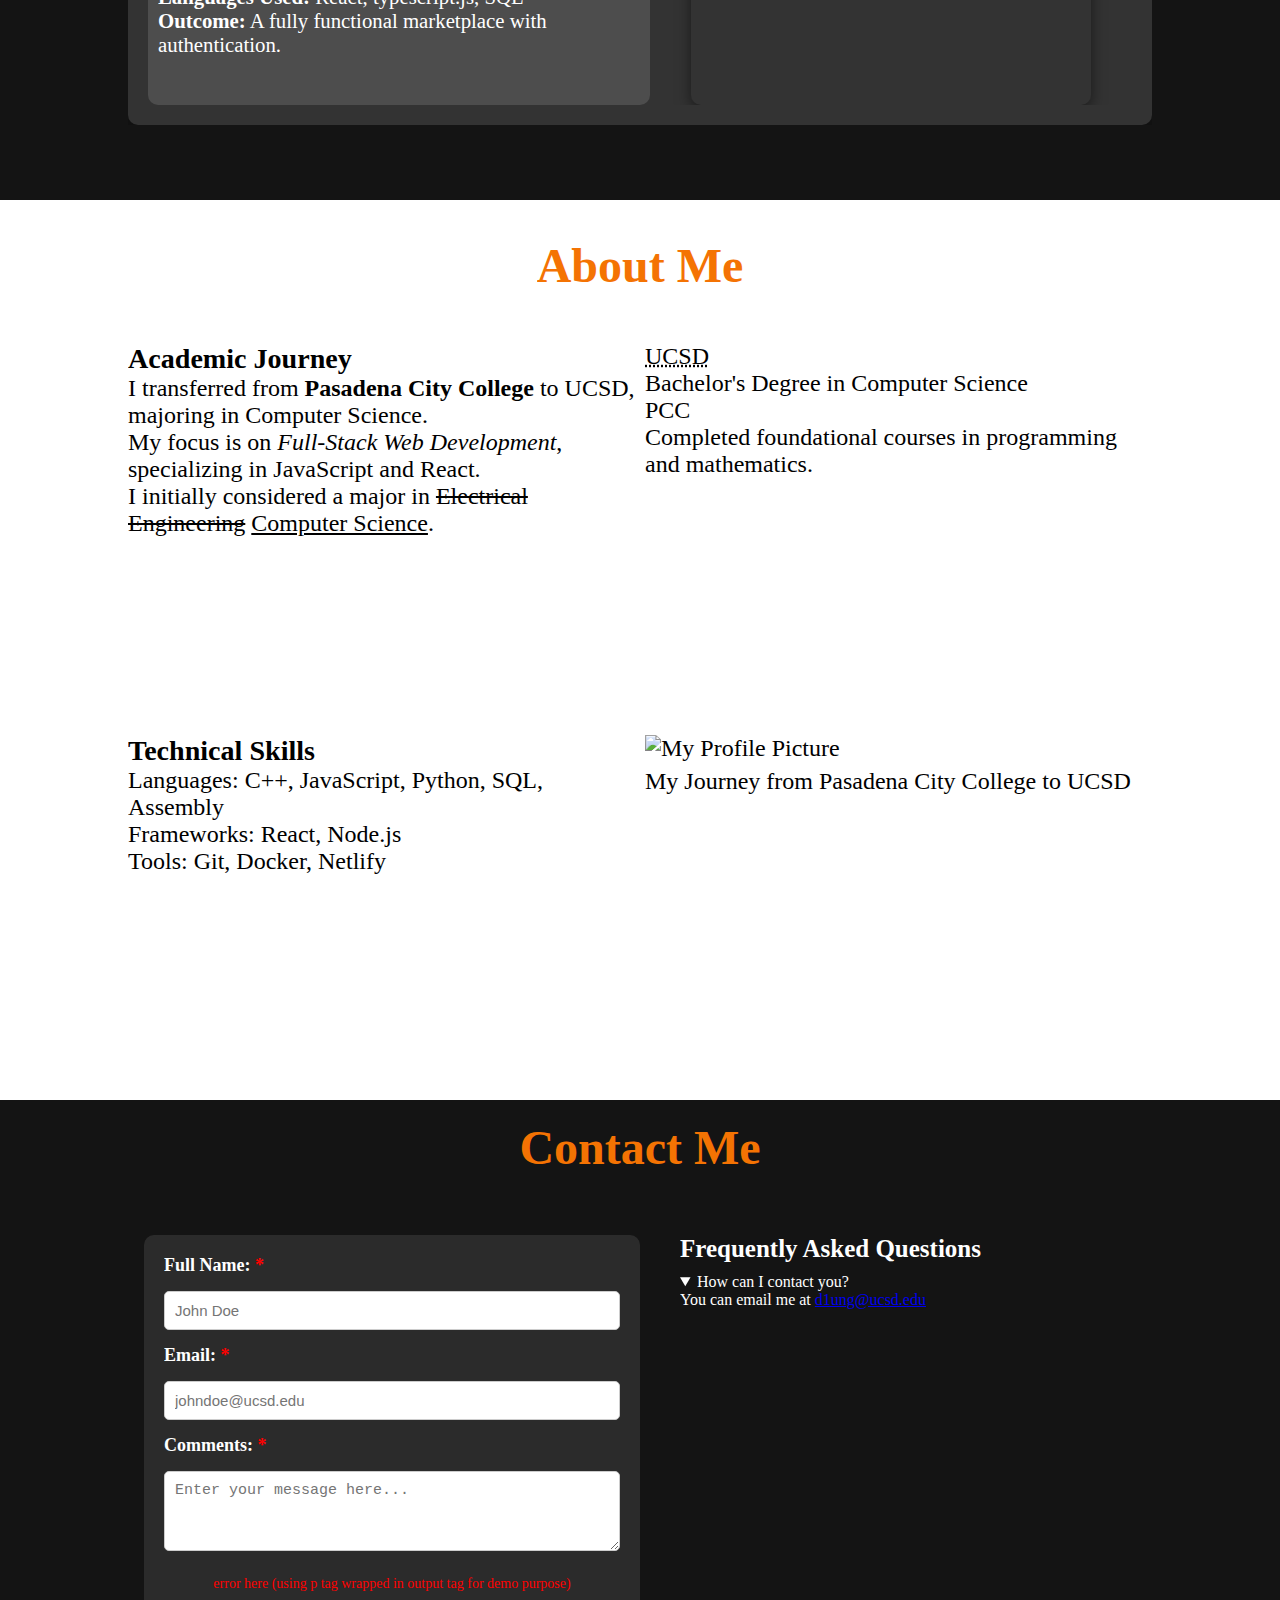
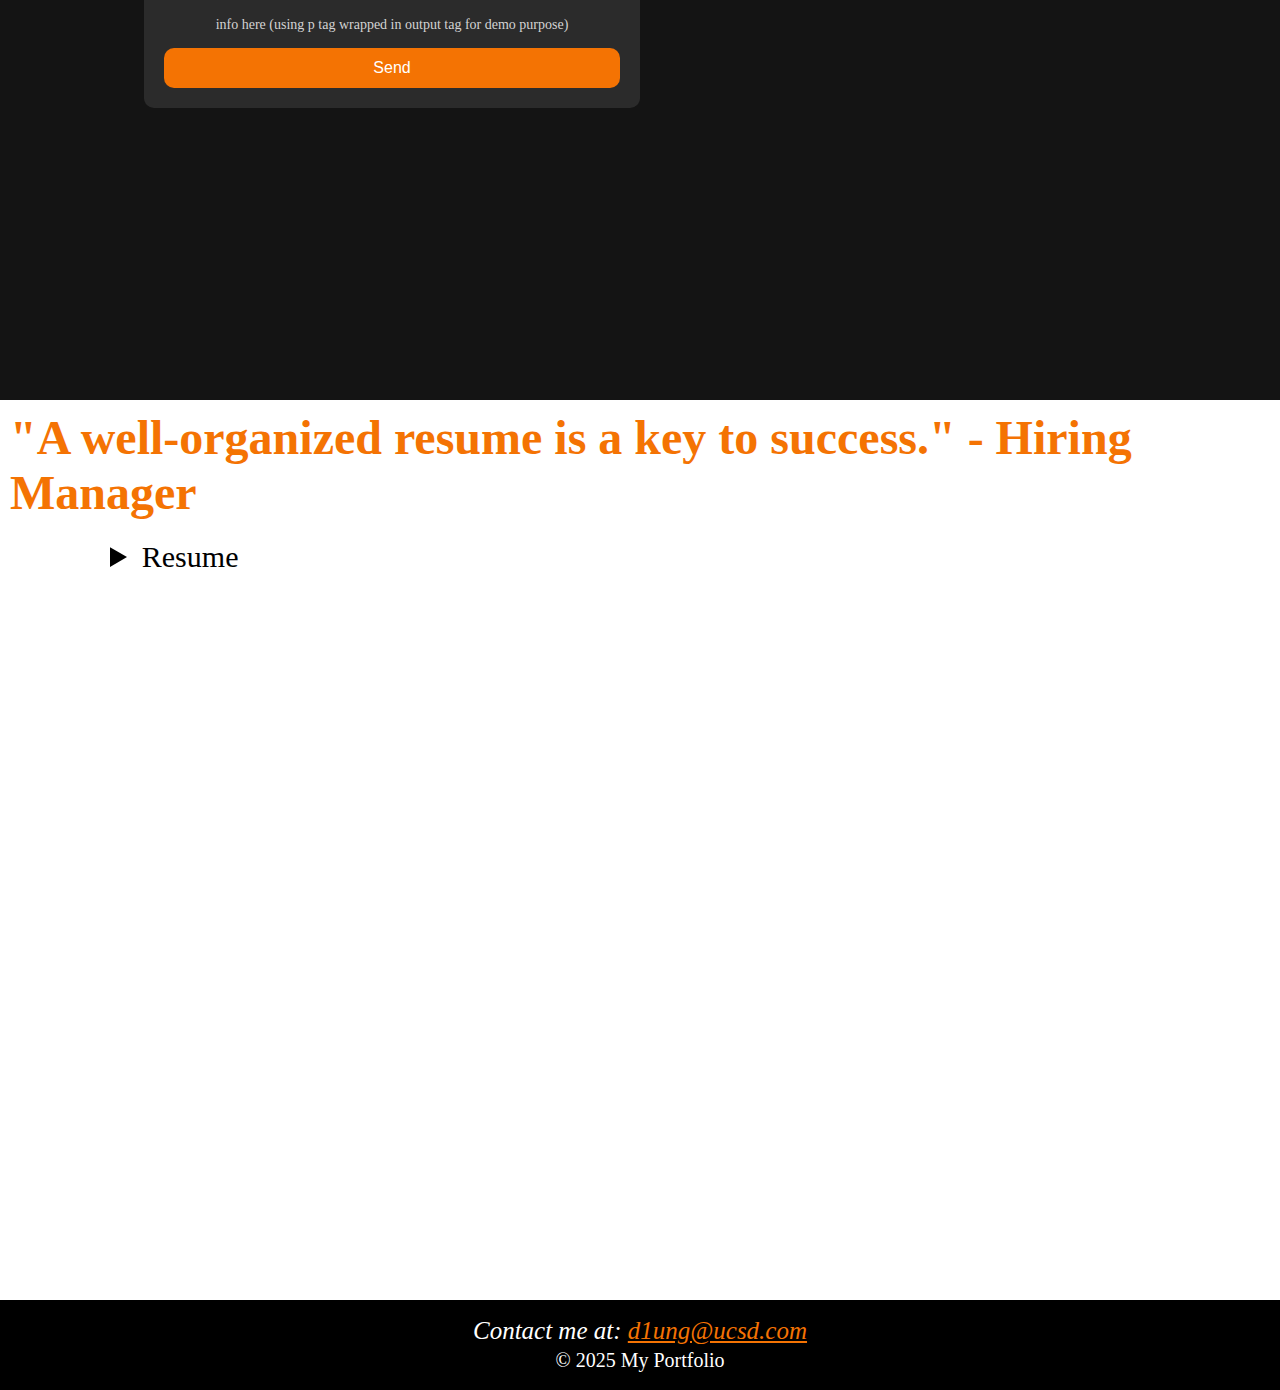
==== commit c5d254c3: "Part 3" ====
--- a/index.html
+++ b/index.html
@@ -8,8 +8,7 @@
     <link rel="stylesheet" href="./assets/css/style.css">
     <link rel="stylesheet" href="https://cdnjs.cloudflare.com/ajax/libs/font-awesome/4.7.0/css/font-awesome.min.css">
     <link rel="stylesheet" href="https://fonts.googleapis.com/css2?family=Press+Start+2P&display=swap">
-
-    <script src="script.js" defer></script>
+    <script src="./assets/js/script.js" defer></script>
     <title>Home</title>
 </head>
 
@@ -127,15 +126,17 @@
             <div class="contact-container">
                 <form action="https://httpbin.org/post" method="post" novalidate>
                     <fieldset>
-                        <label for="name">Name: <span class="required">*</span></label>
-                        <input type="text" id="name" name="name" placeholder="John Doe" required>
+                        <label for="name">Full Name: <span class="required">*</span></label>
+                        <input type="text" id="name" name="name" placeholder="John Doe" required minlength="3"
+                            maxlength="50" pattern="^[A-Za-z]{1,} [A-Za-z]{1,}.*$"
+                            title="Enter a valid full name: First name (at least 1 letters) + space + Last name (at least 1 letters)">
 
                         <label for="email">Email: <span class="required">*</span></label>
                         <input type="email" id="email" name="email" placeholder="johndoe@ucsd.edu" required>
 
                         <label for="comments">Comments: <span class="required">*</span></label>
                         <textarea id="comments" name="comments" rows="4" placeholder="Enter your message here..."
-                            required></textarea>
+                            required minlength="10" maxlength="200" pattern="^[a-zA-Z0-9.,!? ]+$"></textarea>
 
                         <output id="error-message" class="error-message">
                             <p>error here (using p tag wrapped in output tag for demo purpose)</p>
--- a/assets/css/style.css
+++ b/assets/css/style.css
@@ -337,12 +337,26 @@
             text-align: center;
         }
 
+        input:valid,
+        textarea:valid {
+            border: none;
+        }
+
+        input.invalid,
+        textarea.invalid {
+            border: 2px solid red;
+            background-color: rgba(255, 0, 0, 0.1);
+            transition: background-color 0.3s ease-in-out;
+        }
+
         .error-message {
             color: red;
+            font-size: 14px;
         }
 
         .info-message {
             color: lightgray;
+            font-size: 14px;
         }
     }
 
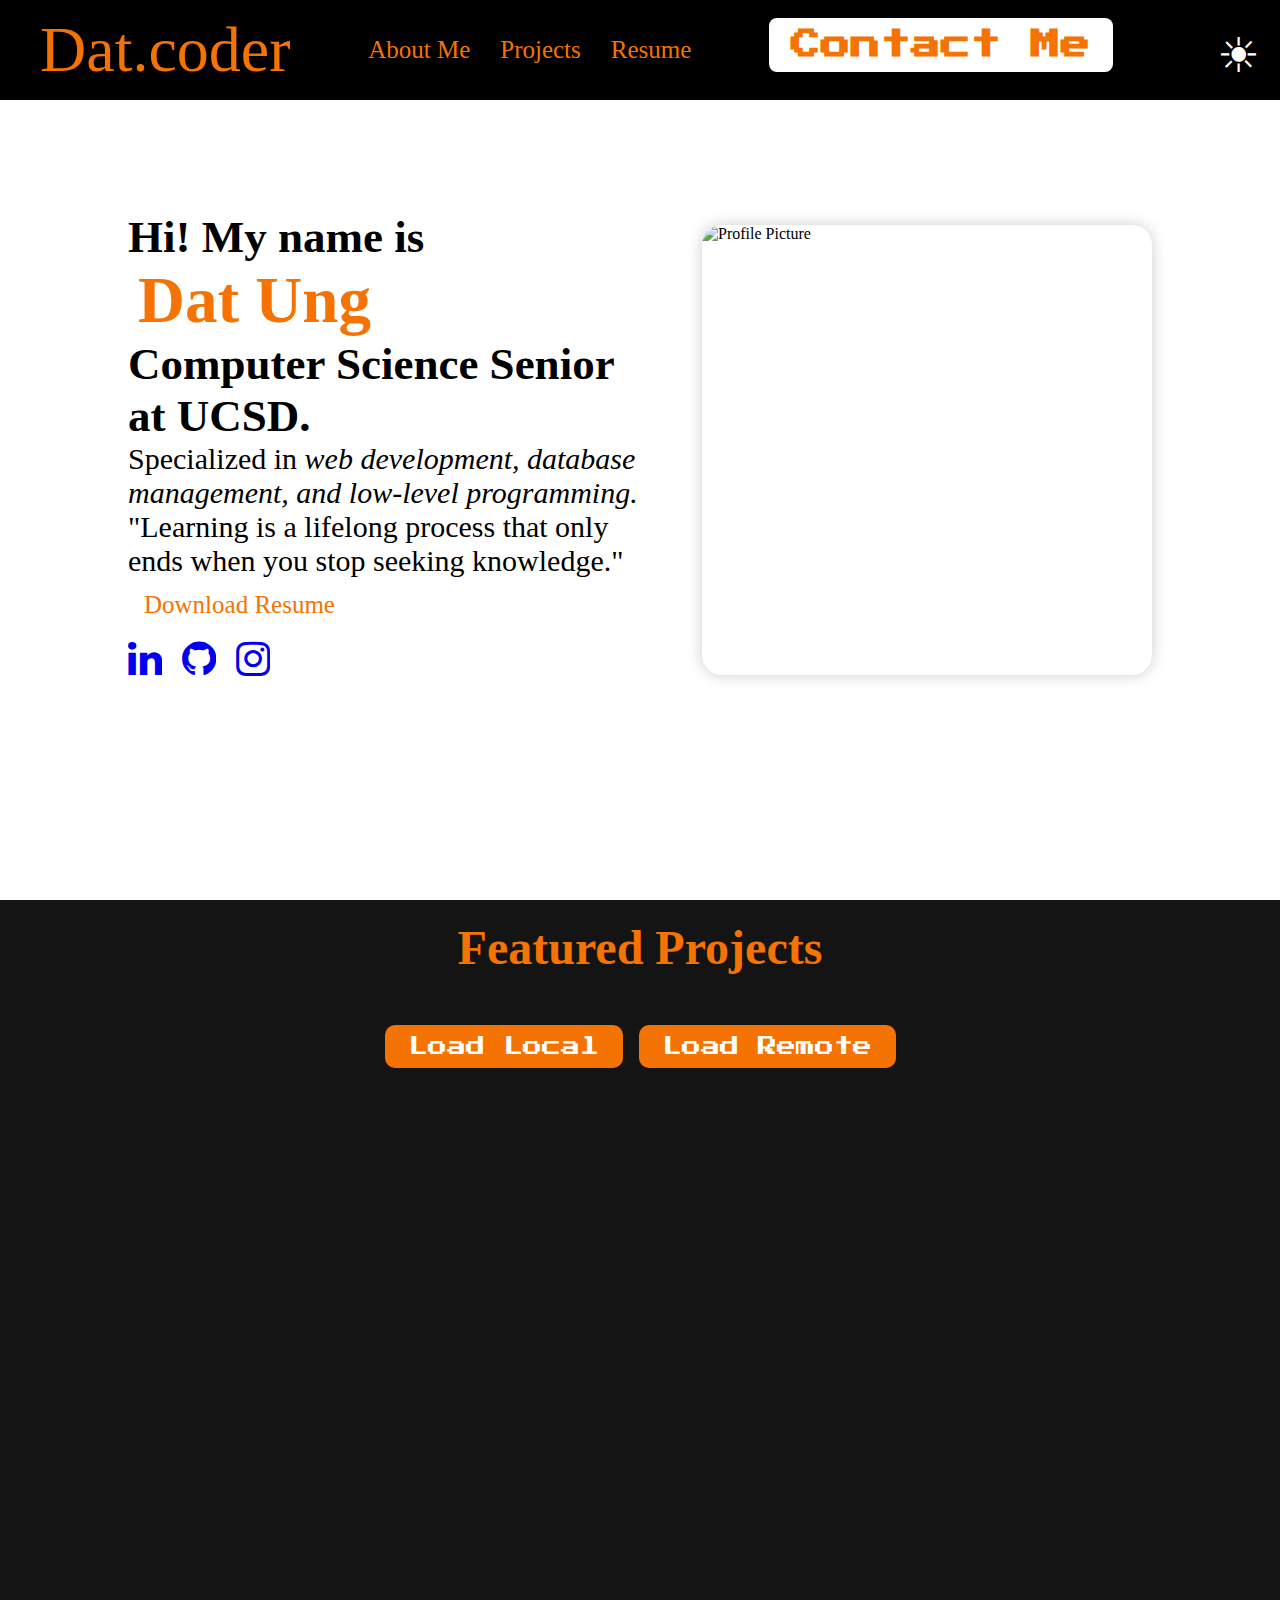
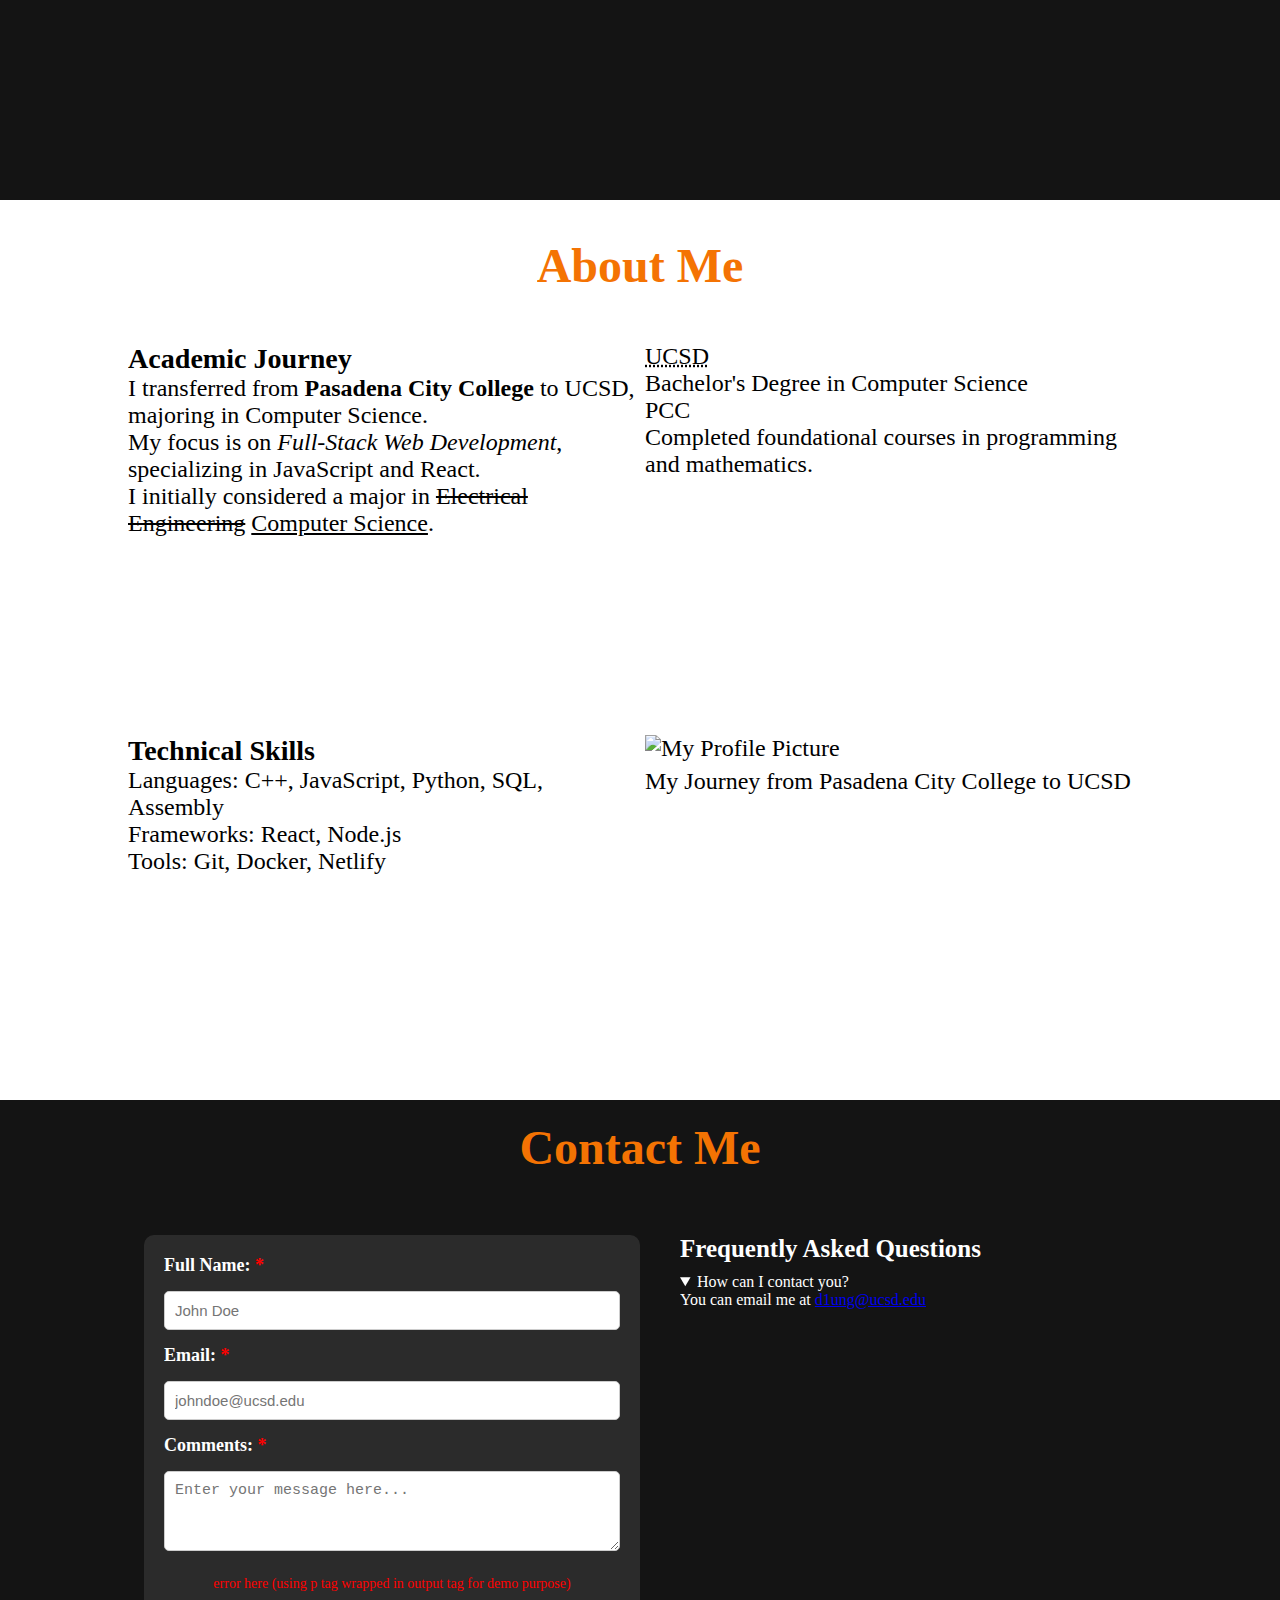
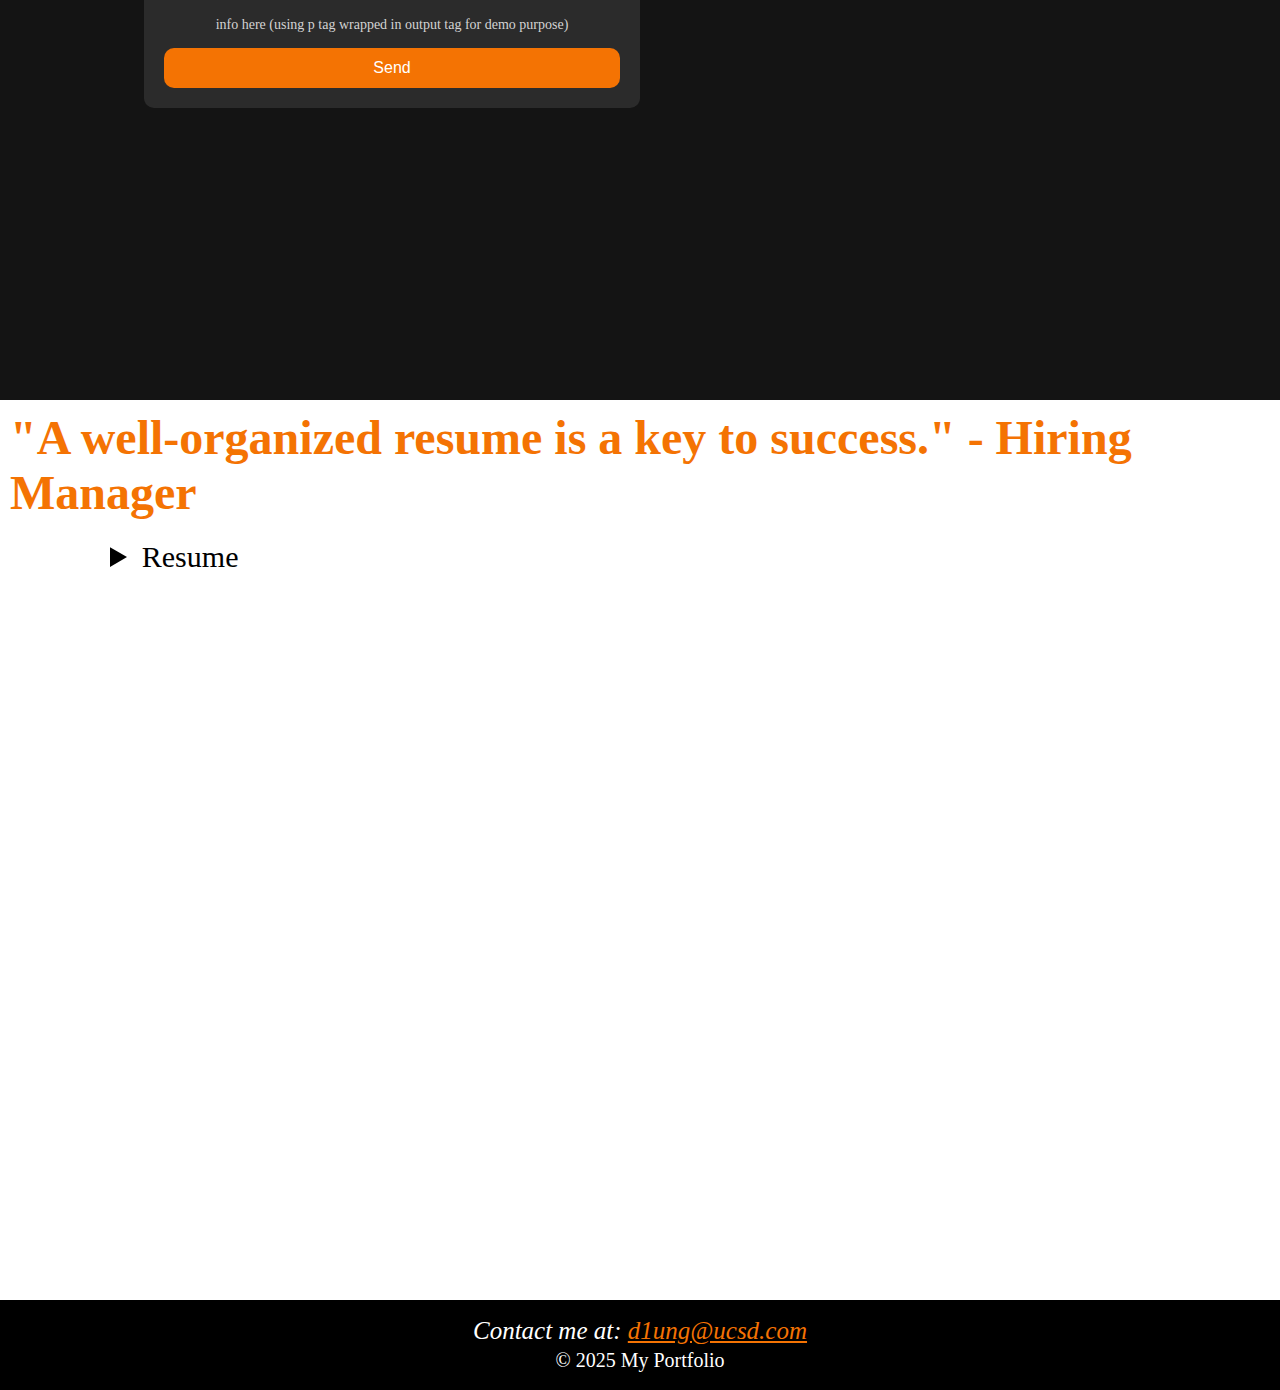
==== commit 21ae8265: "part 2" ====
--- a/index.html
+++ b/index.html
@@ -10,6 +10,16 @@
     <link rel="stylesheet" href="https://fonts.googleapis.com/css2?family=Press+Start+2P&display=swap">
     <script src="./assets/js/script.js" defer></script>
     <title>Home</title>
+    <noscript>
+        <style>
+            #theme-toggle {
+                display: none;
+            }
+        </style>
+        <p style="text-align: center; color: red;">
+            Note: Theme toggle functionality requires JavaScript to be enabled.
+        </p>
+    </noscript>
 </head>
 
 <body>
@@ -22,6 +32,10 @@
         </nav>
         <nav class="nav-right">
             <a href="#contact-me-jt">Contact Me</a>
+            <button id="theme-toggle" aria-label="Toggle Theme"
+                style="background: none; border: none; font-size: 3rem; cursor: pointer; color: white; margin-right: 20px">
+                &#9728;
+            </button>
         </nav>
     </header>
     <main>
@@ -54,31 +68,11 @@
         <a id="project-jt"></a>
         <div class="projects">
             <h2 class="section-title">Featured Projects</h2>
+            <div class="projects-buttons">
+                <button id="load-local">Load Local</button>
+                <button id="load-remote">Load Remote</button>
+            </div>
             <div class="projects-grid">
-                <div class="project-container">
-                    <div class="project-info mixed-color">
-                        <h1 class="wider-color">Graphing Calculator</h1>
-                        <p>A calculator that plots mathematical functions, built using C++.</p>
-                        <p><strong>Date:</strong> January 2022</p>
-                        <p><strong>Languages Used:</strong> C++</p>
-                        <p><strong>Outcome:</strong> Successfully implemented a GUI-based plotting tool.</p>
-                    </div>
-                    <div class="project-media">
-                        <img src="./assets/images/graphingCalculator.png" alt="Graphing Calculator Preview">
-                    </div>
-                </div>
-                <div class="project-container">
-                    <div class="project-info mixed-color">
-                        <h1 class="wider-color">Web Marketplace</h1>
-                        <p>A UCSD student marketplace for buying and selling items.</p>
-                        <p><strong>Date:</strong> November 2024</p>
-                        <p><strong>Languages Used:</strong> React, typescript.js, SQL</p>
-                        <p><strong>Outcome:</strong> A fully functional marketplace with authentication.</p>
-                    </div>
-                    <div class="project-media">
-                        <img src="./assets/images/webProject.png" alt="Web Marketplace Preview">
-                    </div>
-                </div>
             </div>
         </div>
         <a id="about-me-jt"></a>
--- a/assets/css/style.css
+++ b/assets/css/style.css
@@ -1,7 +1,19 @@
 :root {
     --orange: rgb(244, 115, 3);
     --retro-font: 'Press Start 2P', sans-serif, Arial;
-
+    --bg-color: #ffffff;
+    --text-color: #000000;
+    --accent-color: rgb(244, 115, 3);
+}
+
+body {
+    background-color: var(--bg-color);
+    color: var(--text-color);
+}
+
+body.dark-theme {
+    --bg-color: #121212;
+    --text-color: #e0e0e0;
 }
 
 * {
@@ -153,6 +165,29 @@
     }
 }
 
+.projects-buttons {
+    display: flex;
+    gap: 1rem;
+    margin-bottom: 20px;
+    justify-content: center;
+}
+
+.projects-buttons button {
+    background-color: var(--orange, #f47503);
+    color: #fff;
+    font-size: 1.2rem;
+    border: none;
+    border-radius: 10px;
+    padding: 12px 24px;
+    cursor: pointer;
+    font-family: var(--retro-font, sans-serif);
+    transition: background-color 0.3s ease, transform 0.2s ease;
+}
+
+.projects-buttons button:hover {
+    cursor: pointer;
+}
+
 .projects {
     height: 100vh;
     background-color: rgb(20, 20, 20);
@@ -177,7 +212,7 @@
         width: 80%;
         max-width: 1200px;
 
-        .project-container {
+        project-card .project-card {
             display: flex;
             justify-content: space-between;
             padding: 20px;
